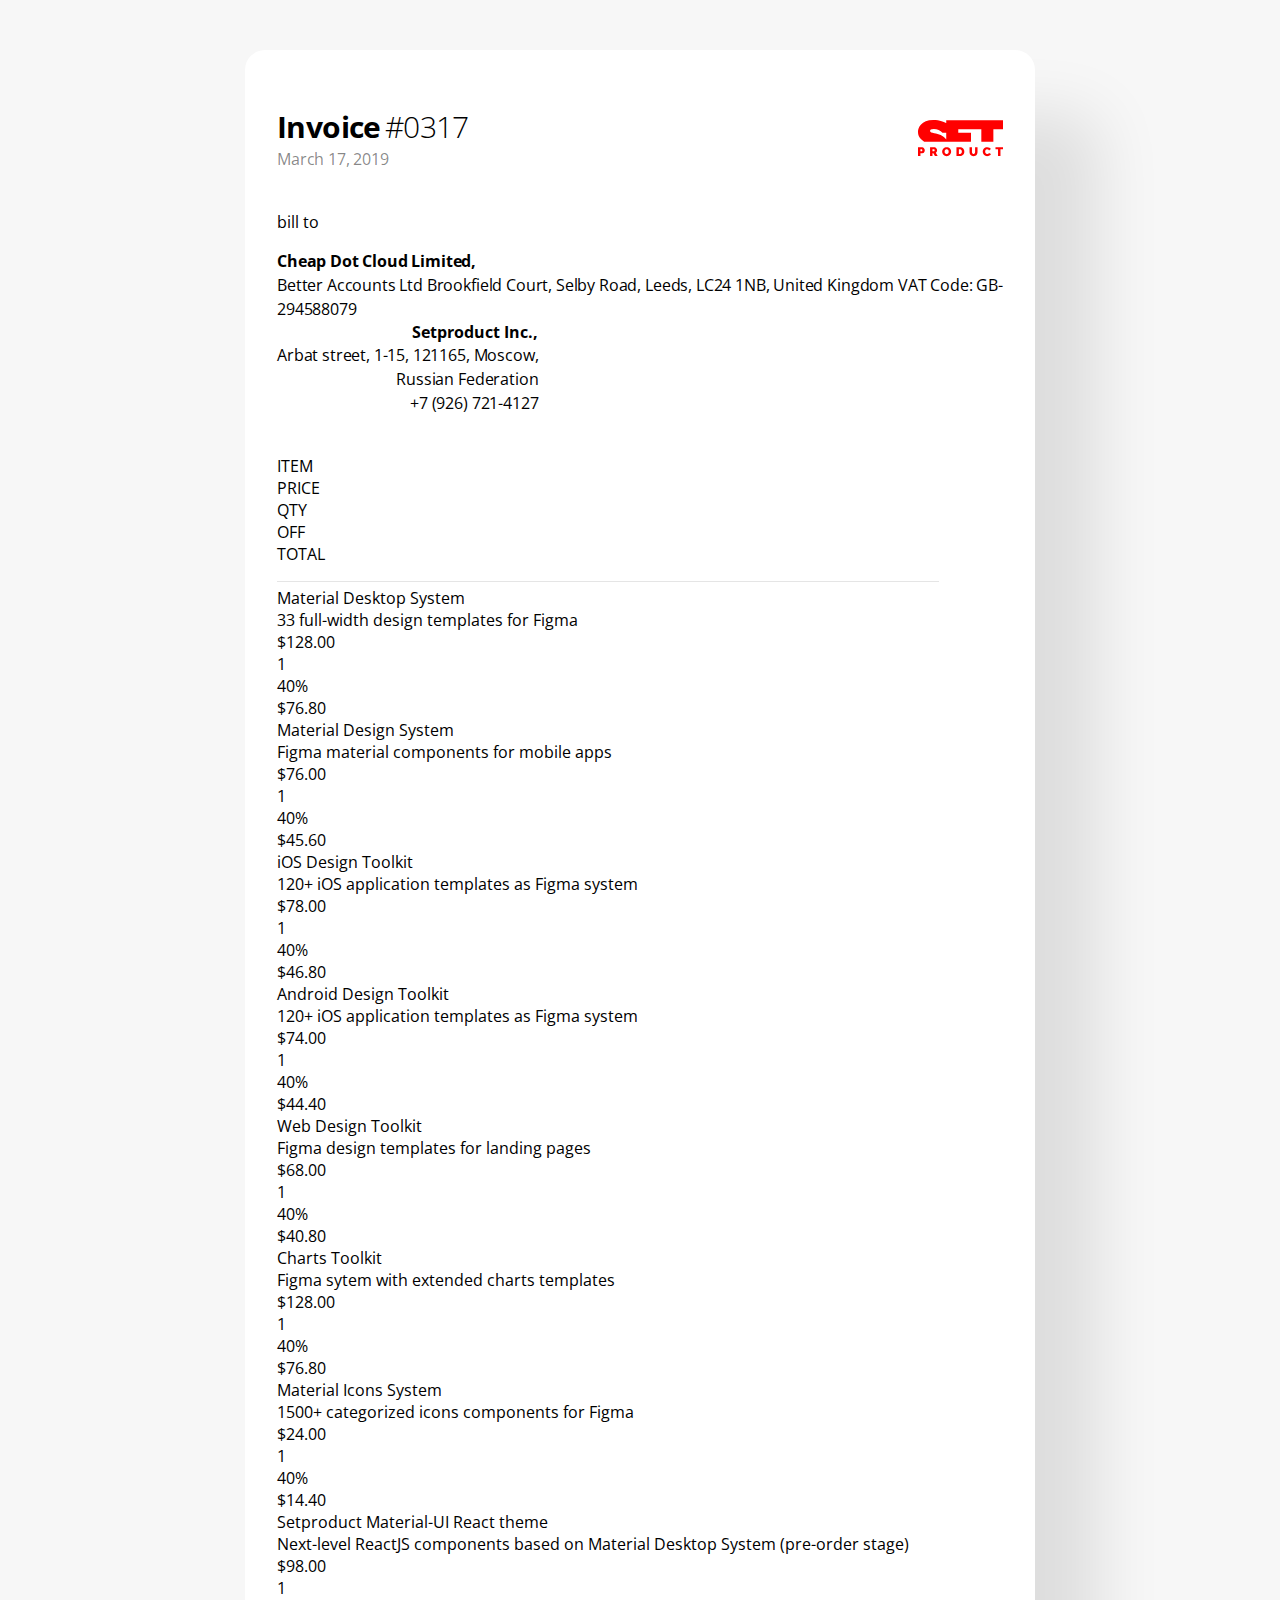
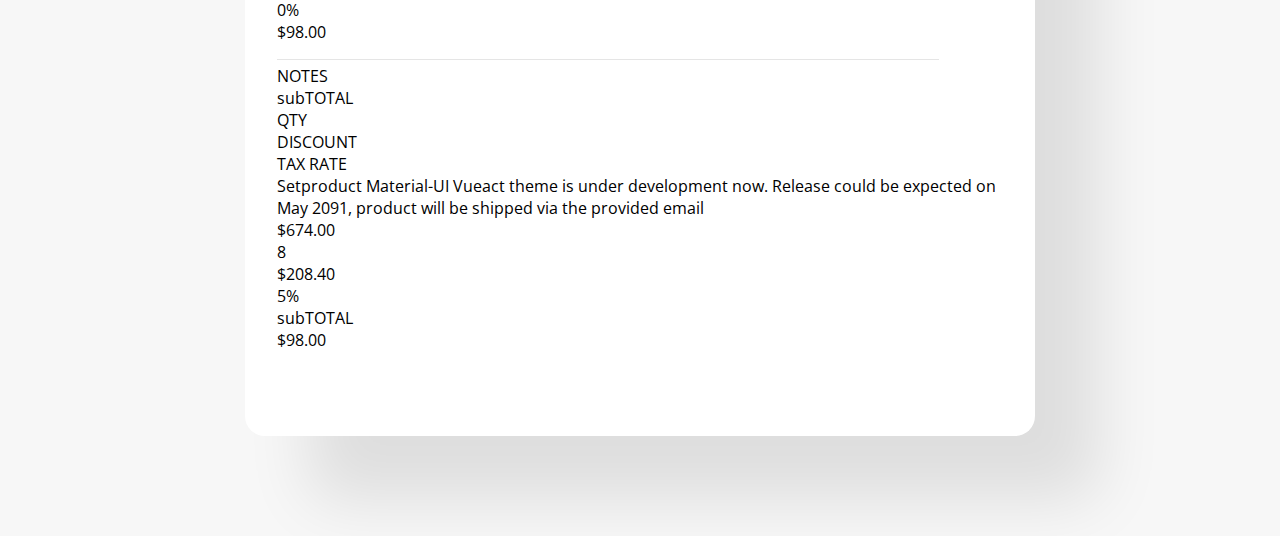
==== index_grid.html @ cc6c4f1b "Add files via upload" ====
<!DOCTYPE html>
<html lang="en">

<head>
    <meta charset="UTF-8">
    <meta http-equiv="X-UA-Compatible" content="IE=edge">
    <meta name="viewport" content="width=device-width, initial-scale=1.0">
    <title>Invoice</title>
    <link rel="stylesheet" href="main.css">
    <link rel="preconnect" href="https://fonts.gstatic.com">
    <link href="https://fonts.googleapis.com/css2?family=Open+Sans:wght@300;400;700&display=swap" rel="stylesheet">
</head>

<body>

    <div class="wrapper">
        <header>
            <div>
                <span class="invoice">Invoice</span> <span class="number">#0317</span><br>
                <span class="date info">March 17, 2019</span>
            </div>
            <svg class="logo" width="85" height="37" viewBox="0 0 85 37" fill="none" xmlns="http://www.w3.org/2000/svg">
                <path fill-rule="evenodd" clip-rule="evenodd"
                    d="M6.20085 21.6802C0.695236 18.2389 0.00703446 14.7976 0.00703446 11.8725C-0.165016 8.43117 2.75984 0 15.3195 0C21.8575 0 26.5602 2.06478 28.2233 3.09717V0.34413H85V9.2915H75.3652V21.6802H63.3216V9.2915H40.2669V12.7328H52.9986V21.6802H6.20085ZM15.8357 8.94736C19.1047 8.94736 22.5457 10.668 24.4382 12.7328H28.2233V19.6154C27.019 17.7227 24.163 15.3482 19.6208 14.1093C18.4553 13.7384 17.2898 13.485 16.2348 13.2556C13.8636 12.7401 12.0506 12.3459 12.0506 11.0121C12.0506 9.63562 12.8076 8.94736 15.8357 8.94736Z" />
                <path
                    d="M0 36.059V27.2359H3.80796C4.23936 27.2359 4.63758 27.3271 5.00261 27.5093C5.36764 27.6833 5.67875 27.9153 5.93593 28.2052C6.20141 28.4869 6.40882 28.8141 6.55815 29.187C6.70748 29.5515 6.78215 29.9201 6.78215 30.293C6.78215 30.6823 6.71163 31.0634 6.57059 31.4362C6.42956 31.8007 6.23045 32.128 5.97327 32.418C5.72438 32.6996 5.41742 32.9275 5.05239 33.1014C4.69565 33.2671 4.30158 33.35 3.87018 33.35H2.42664V36.059H0ZM2.42664 31.2374H3.7084C3.85773 31.2374 3.99462 31.1711 4.11906 31.0386C4.2518 30.8977 4.31817 30.6492 4.31817 30.293C4.31817 29.9284 4.24351 29.6799 4.09418 29.5473C3.94484 29.4148 3.79551 29.3485 3.64618 29.3485H2.42664V31.2374Z" />
                <path
                    d="M12.0536 36.059V27.2359H16.1104C16.5418 27.2359 16.94 27.3271 17.3051 27.5093C17.6701 27.6833 17.9812 27.9153 18.2384 28.2052C18.5039 28.4869 18.7113 28.8141 18.8606 29.187C19.0099 29.5515 19.0846 29.9201 19.0846 30.293C19.0846 30.8066 18.9726 31.2871 18.7486 31.7345C18.5246 32.1736 18.2135 32.5339 17.8153 32.8156L19.6819 36.059H16.9442L15.3887 33.35H14.4802V36.059H12.0536ZM14.4802 31.2374H16.0109C16.1602 31.2374 16.2971 31.1545 16.4215 30.9889C16.5543 30.8232 16.6206 30.5912 16.6206 30.293C16.6206 29.9864 16.546 29.7545 16.3966 29.597C16.2473 29.4314 16.098 29.3485 15.9486 29.3485H14.4802V31.2374Z" />
                <path
                    d="M28.6241 36.1336C27.9521 36.1336 27.3423 36.0052 26.7947 35.7484C26.2472 35.4915 25.7785 35.156 25.3885 34.7418C24.9986 34.3193 24.6958 33.8388 24.4801 33.3003C24.2644 32.7618 24.1566 32.2067 24.1566 31.6351C24.1566 31.0551 24.2686 30.4959 24.4925 29.9574C24.7165 29.4189 25.0277 28.9467 25.4259 28.5408C25.8324 28.1265 26.3094 27.7993 26.857 27.559C27.4128 27.3105 28.0184 27.1862 28.6738 27.1862C29.3458 27.1862 29.9556 27.3146 30.5031 27.5715C31.0507 27.8283 31.5194 28.168 31.9094 28.5905C32.2993 29.013 32.5979 29.4935 32.8053 30.032C33.021 30.5705 33.1289 31.1214 33.1289 31.6848C33.1289 32.2647 33.0169 32.8239 32.7929 33.3624C32.5689 33.8926 32.2578 34.3648 31.8596 34.7791C31.4614 35.185 30.9843 35.5122 30.4285 35.7608C29.8809 36.0093 29.2795 36.1336 28.6241 36.1336ZM26.6205 31.6599C26.6205 31.9582 26.662 32.2481 26.745 32.5298C26.8279 32.8032 26.9524 33.0476 27.1183 33.263C27.2842 33.4784 27.4916 33.6524 27.7405 33.7849C27.9977 33.9175 28.3005 33.9837 28.6489 33.9837C28.9974 33.9837 29.3002 33.9175 29.5574 33.7849C29.8146 33.6441 30.022 33.466 30.1796 33.2506C30.3455 33.0269 30.4658 32.7742 30.5405 32.4925C30.6234 32.2108 30.6649 31.925 30.6649 31.6351C30.6649 31.3368 30.6234 31.051 30.5405 30.7776C30.4575 30.4959 30.3289 30.2515 30.1547 30.0444C29.9888 29.829 29.7772 29.6592 29.52 29.5349C29.2712 29.4024 28.9766 29.3361 28.6365 29.3361C28.2881 29.3361 27.9853 29.4024 27.7281 29.5349C27.4792 29.6675 27.2718 29.8456 27.1059 30.0693C26.9399 30.2847 26.8155 30.5332 26.7325 30.8149C26.6579 31.0883 26.6205 31.3699 26.6205 31.6599Z" />
                <path
                    d="M38.4576 36.059V27.2359H41.8549C42.585 27.2359 43.2279 27.3519 43.7838 27.5839C44.3396 27.8159 44.8042 28.1307 45.1775 28.5283C45.5508 28.926 45.8329 29.3941 46.0237 29.9326C46.2145 30.4628 46.31 31.0303 46.31 31.6351C46.31 32.3061 46.2021 32.915 45.9864 33.4618C45.779 34.0003 45.4803 34.4642 45.0904 34.8536C44.7005 35.2347 44.2318 35.533 43.6842 35.7484C43.1367 35.9555 42.5269 36.059 41.8549 36.059H38.4576ZM43.846 31.6351C43.846 31.2954 43.8004 30.9847 43.7091 30.703C43.6178 30.4214 43.4851 30.1811 43.3109 29.9823C43.145 29.7834 42.9375 29.6302 42.6887 29.5225C42.4398 29.4065 42.1618 29.3485 41.8549 29.3485H40.8842V33.9465H41.8549C42.1701 33.9465 42.4522 33.8885 42.7011 33.7725C42.95 33.6565 43.1574 33.4949 43.3233 33.2878C43.4975 33.0807 43.6261 32.8363 43.7091 32.5546C43.8004 32.273 43.846 31.9664 43.846 31.6351Z" />
                <path
                    d="M55.5234 33.9837C55.8055 33.9837 56.0461 33.9216 56.2452 33.7973C56.4443 33.6731 56.6061 33.5115 56.7305 33.3127C56.8549 33.1056 56.9462 32.8695 57.0043 32.6044C57.0624 32.3392 57.0914 32.0617 57.0914 31.7718V27.2359H59.518V31.7718C59.518 32.3848 59.4392 32.9606 59.2816 33.4991C59.124 34.0293 58.8792 34.4891 58.5474 34.8785C58.2155 35.2679 57.7966 35.5744 57.2905 35.7981C56.7927 36.0218 56.2037 36.1336 55.5234 36.1336C54.8182 36.1336 54.2126 36.0176 53.7066 35.7856C53.2088 35.5454 52.7981 35.2264 52.4746 34.8288C52.151 34.4311 51.9146 33.9713 51.7652 33.4494C51.6159 32.9192 51.5412 32.36 51.5412 31.7718V27.2359H53.9679V31.7718C53.9679 32.0617 53.9969 32.3434 54.055 32.6168C54.1131 32.8819 54.2043 33.118 54.3288 33.3251C54.4532 33.5239 54.6108 33.6855 54.8016 33.8098C55.0008 33.9257 55.2413 33.9837 55.5234 33.9837Z" />
                <path
                    d="M64.7287 31.5729C64.7287 31.0344 64.8283 30.5042 65.0274 29.9823C65.2348 29.4603 65.5334 28.9923 65.9234 28.578C66.3133 28.1638 66.7862 27.8283 67.342 27.5715C67.8979 27.3146 68.5325 27.1862 69.246 27.1862C70.1005 27.1862 70.8389 27.3643 71.4611 27.7206C72.0916 28.0685 72.5603 28.5325 72.8673 29.1124L71.0131 30.4296C70.9301 30.2142 70.8181 30.0361 70.6771 29.8953C70.5443 29.7545 70.395 29.6426 70.2291 29.5598C70.0632 29.4769 69.8889 29.4189 69.7064 29.3858C69.5322 29.3526 69.3621 29.3361 69.1962 29.3361C68.8478 29.3361 68.545 29.4065 68.2878 29.5473C68.0389 29.6799 67.8315 29.858 67.6656 30.0817C67.5079 30.2971 67.3876 30.5456 67.3047 30.8273C67.23 31.1007 67.1927 31.3741 67.1927 31.6475C67.1927 31.954 67.2383 32.2481 67.3296 32.5298C67.4208 32.8115 67.5536 33.06 67.7278 33.2754C67.902 33.4908 68.1136 33.6648 68.3624 33.7973C68.6196 33.9216 68.9058 33.9837 69.2211 33.9837C69.387 33.9837 69.5571 33.9672 69.7313 33.934C69.9055 33.8926 70.0715 33.8305 70.2291 33.7476C70.395 33.6565 70.5402 33.5447 70.6646 33.4121C70.7974 33.2713 70.9011 33.1014 70.9758 32.9026L72.9544 34.0832C72.8217 34.4063 72.6184 34.6962 72.3446 34.953C72.0791 35.2099 71.7722 35.4253 71.4237 35.5992C71.0836 35.7732 70.7144 35.9058 70.3162 35.9969C69.9263 36.088 69.5447 36.1336 69.1713 36.1336C68.5159 36.1336 67.9145 36.0052 67.3669 35.7484C66.8276 35.4833 66.3589 35.1353 65.9607 34.7045C65.5708 34.2737 65.268 33.7849 65.0523 33.2381C64.8366 32.6913 64.7287 32.1363 64.7287 31.5729Z" />
                <path d="M85 29.3485H82.4614V36.059H80.0347V29.3485H77.4836V27.2359H85V29.3485Z" />
            </svg>
        </header>
        <div class="treaty_parties">
            <p class="column--name bill item">bill to</p>
            <div class="companies">
                <div class="company info">
                    <span>Cheap Dot Cloud Limited,</span> <br>
                    <span class="address info">Better Accounts Ltd Brookfield Court,
                        Selby Road, Leeds, LC24 1NB, United Kingdom
                        VAT Code: GB-294588079</span>
                </div>
                <div class="company company--right">
                    <span>Setproduct Inc.,</span> <br>
                    <span class="address info">Arbat street, 1-15, 121165, Moscow, <br>
                        Russian Federation <br>
                        +7 (926) 721-4127</span>
                </div>
            </div>
        </div>
        <div class="table">
            <div class="column--name item">ITEM</div>
            <div class="column--name">PRICE</div>
            <div class="column--name">QTY</div>
            <div class="column--name">OFF</div>
            <div class="column--name">TOTAL</div>
        </div>
        <svg class="borderline" width="662" height="1" viewBox="0 0 662 1" fill="none" xmlns="http://www.w3.org/2000/svg">
            <line y1="0.5" x2="662" y2="0.5" stroke="black" stroke-opacity="0.1" />
        </svg>
        <div class="table">
            <div class="column--item column--data__common">Material Desktop System
                <div class="column--item__addinfo column--data__common">33 full-width design templates for Figma</div>
            </div>
            <div class="column--data column--data__common">$128.00</div>
            <div class="column--data column--data__common">1</div>
            <div class="column--data column--data__common">40%</div>
            <div class="column--data column--total">$76.80</div>
            <div class="column--item column--data__common">Material Design System
                <div class="column--item__addinfo column--data__common">Figma material components for mobile apps</div>
            </div>
            <div class="column--data column--data__common">$76.00</div>
            <div class="column--data column--data__common">1</div>
            <div class="column--data column--data__common">40%</div>
            <div class="column--data column--total">$45.60</div>
            <div class="column--item column--data__common">iOS Design Toolkit
                <div class="column--item__addinfo column--data__common">120+ iOS application templates as Figma system
                </div>
            </div>
            <div class="column--data column--data__common">$78.00</div>
            <div class="column--data column--data__common">1</div>
            <div class="column--data column--data__common">40%</div>
            <div class="column--data column--total">$46.80</div>
            <div class="column--item column--data__common">Android Design Toolkit
                <div class="column--item__addinfo column--data__common">120+ iOS application templates as Figma system
                </div>
            </div>
            <div class="column--data column--data__common">$74.00</div>
            <div class="column--data column--data__common">1</div>
            <div class="column--data column--data__common">40%</div>
            <div class="column--data column--total">$44.40</div>
            <div class="column--item column--data__common">Web Design Toolkit
                <div class="column--item__addinfo column--data__common">Figma design templates for landing pages </div>
            </div>
            <div class="column--data column--data__common">$68.00</div>
            <div class="column--data column--data__common">1</div>
            <div class="column--data column--data__common">40%</div>
            <div class="column--data column--total">$40.80</div>
            <div class="column--item column--data__common">Charts Toolkit
                <div class="column--item__addinfo column--data__common">Figma sytem with extended charts templates</div>
            </div>
            <div class="column--data column--data__common">$128.00</div>
            <div class="column--data column--data__common">1</div>
            <div class="column--data column--data__common">40%</div>
            <div class="column--data column--total">$76.80</div>
            <div class="column--item column--data__common">Material Icons System
                <div class="column--item__addinfo column--data__common">1500+ categorized icons components for Figma
                </div>
            </div>
            <div class="column--data column--data__common">$24.00</div>
            <div class="column--data column--data__common">1</div>
            <div class="column--data column--data__common">40%</div>
            <div class="column--data column--total">$14.40</div>
            <div class="column--item column--data__common">Setproduct Material-UI React theme
                <div class="column--item__addinfo column--data__common">Next-level ReactJS components based on Material
                    Desktop System (pre-order stage)</div>
            </div>
            <div class="column--data column--data__common">$98.00</div>
            <div class="column--data column--data__common">1</div>
            <div class="column--data column--data__common">0%</div>
            <div class="column--data column--total">$98.00</div>
        </div>
        <svg class="borderline" width="662" height="1" viewBox="0 0 662 1" fill="none" xmlns="http://www.w3.org/2000/svg">
            <line y1="0.5" x2="662" y2="0.5" stroke="black" stroke-opacity="0.1" />
        </svg>
        <div class="table">
            <div class="column--name item subtotal ">NOTES</div>
            <div class="column--name subtotal ">subTOTAL</div>
            <div class="column--name subtotal ">QTY</div>
            <div class="column--name subtotal ">DISCOUNT</div>
            <div class="column--name subtotal ">TAX RATE</div>
            <div class="column--notes column--data__common">Setproduct Material-UI Vueact theme is under development now.
                Release could be expected on May 2091, product will be shipped via the provided email
            </div>
            <div class="column--data column--data__common">$674.00</div>
            <div class="column--data column--data__common">8</div>
            <div class="column--data column--data__common">$208.40</div>
            <div class="column--data column--data__common">5%</div>
            <div class="column--name column__subtotal subtotal subtotal--end">subTOTAL</div>
            <div class="column--data column--total column__subtotal">$98.00</div>

        </div>

    </div>

</body>

</html>
---- main.css ----
body {
    font-family: 'Open Sans', sans-serif;
    background-color: #f7f7f7;
}

.wrapper {
    max-width: 726px;
    margin: 50px auto 100px;
    background-color: #fff;
    padding: 56px 32px 85px;
    border-radius: 20px;
    box-shadow: 64px 64px 64px rgba(0, 0, 0, 0.1);
}

header {
    display: flex;
    margin: 0px;
    padding: 0px;
    align-items: center;
    justify-content: space-between;
}

.invoice {
    font-size: 30px;
    font-weight: 700;
    line-height: 41px;
    letter-spacing: -0.02em;
    color: #000000;
}

.number {
    font-size: 30px;
    font-weight: 300;
    line-height: 41px;
    letter-spacing: -0.02em;
    color: #000000;
}

.info {
    font-size: 16px;
    line-height: 24px;
    letter-spacing: -0.01em;
}

.date {
    font-weight: 400;
    color: rgba(0, 0, 0, 0.48);
}

.logo {
    top: 0px;
    right: 0px;
    fill: red;
}

.treaty_parties {
    margin: 40px auto;
}

.note__name {
    margin: 0px 0px 8px;
    font-weight: 700;
    font-size: 10px;
    line-height: 16px;
    letter-spacing: 1.5px;
    text-transform: uppercase;
    color: rgba(0, 0, 0, 0.48);
}

.address {
    font-weight: 400;
    color: #000000;
}

.companies {
    display: flex;
    flex-direction: row;
    flex-wrap: wrap;
    justify-content: space-between;
}

.company {
    display: inline-block;
    font-style: normal;
    font-weight: bold;
}

.company--right {
    text-align: right;
}
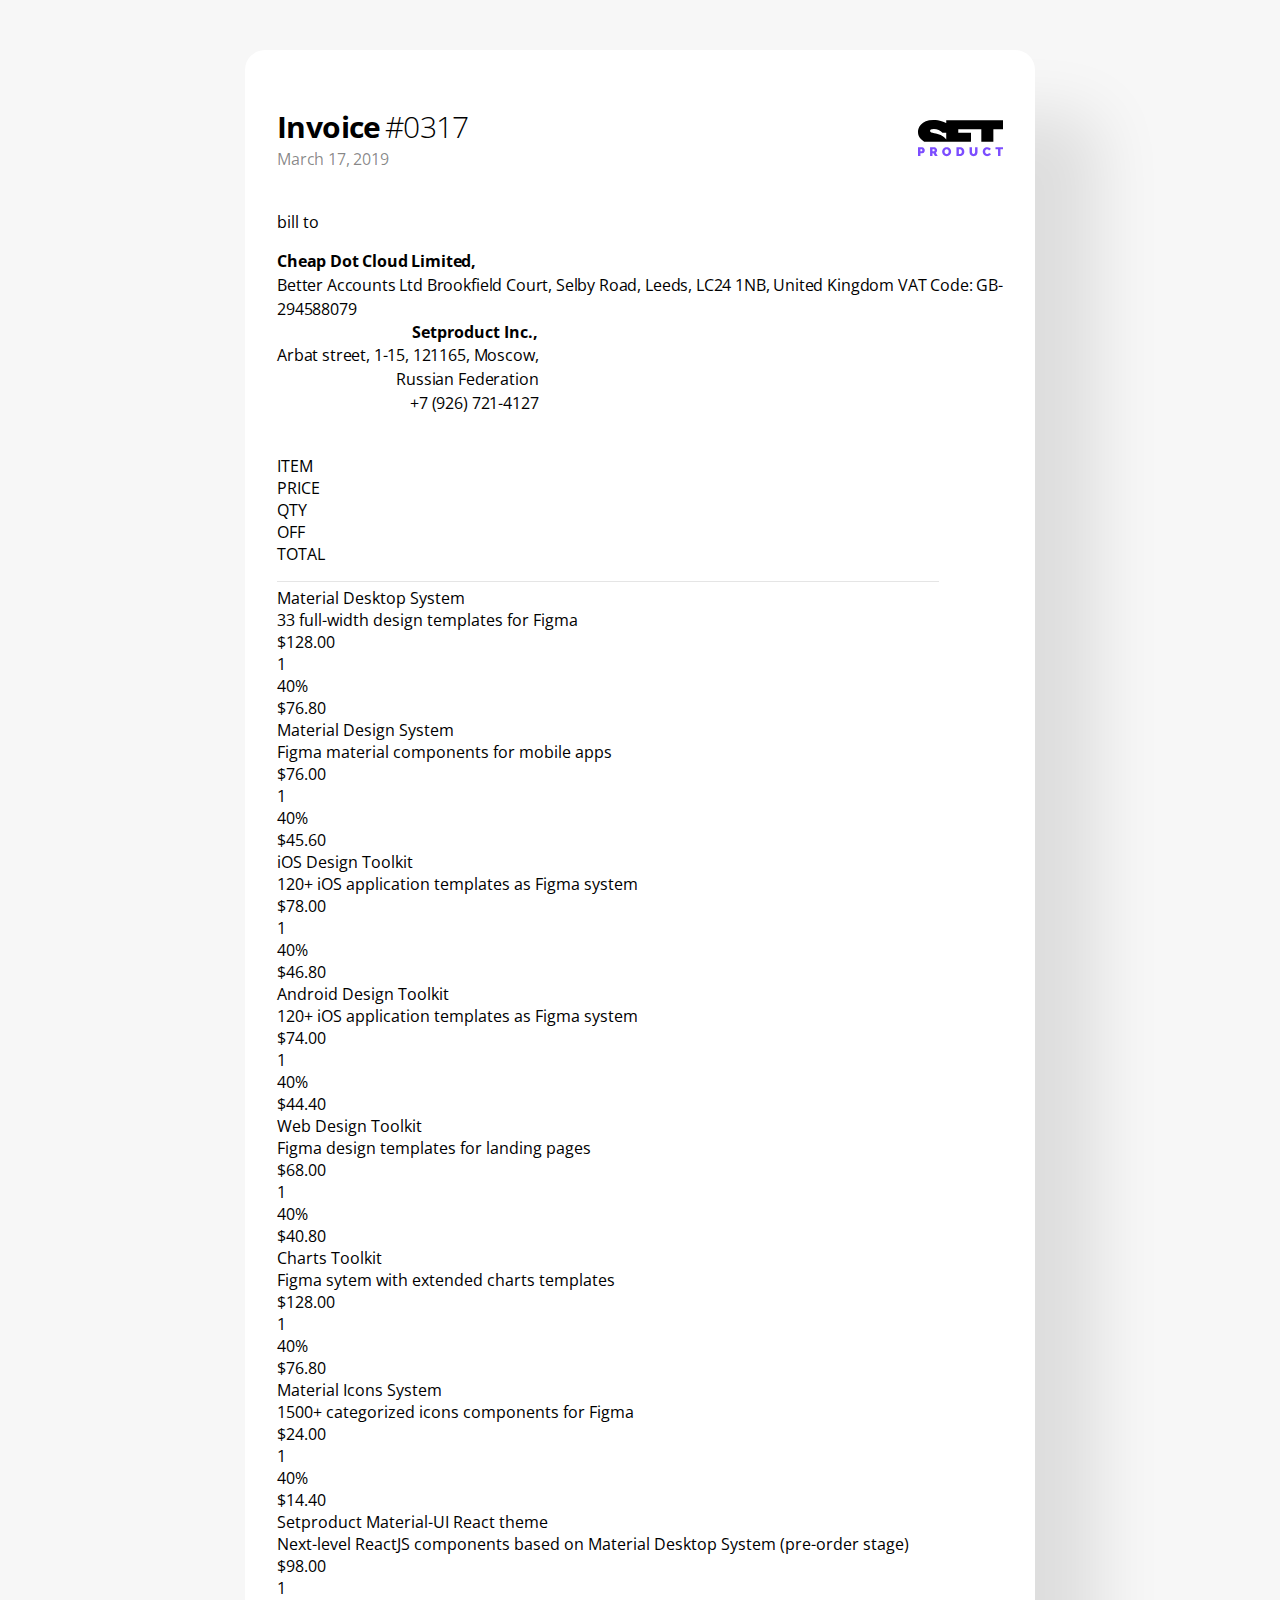
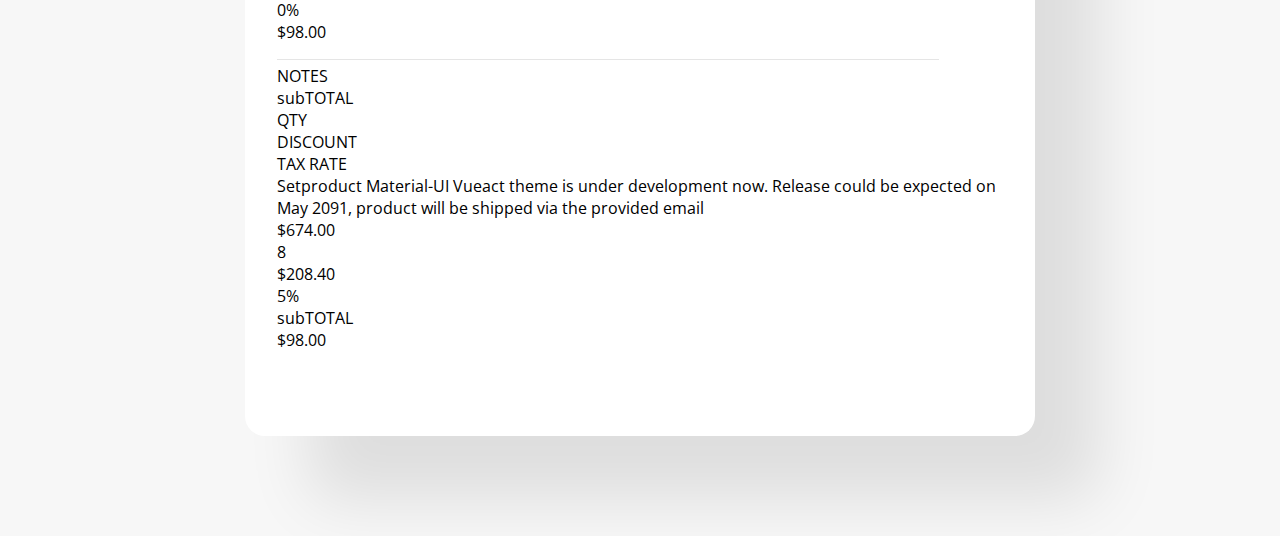
==== commit cf3cf964: "Update index_grid.html" ====
--- a/index_grid.html
+++ b/index_grid.html
@@ -19,22 +19,29 @@
                 <span class="invoice">Invoice</span> <span class="number">#0317</span><br>
                 <span class="date info">March 17, 2019</span>
             </div>
-            <svg class="logo" width="85" height="37" viewBox="0 0 85 37" fill="none" xmlns="http://www.w3.org/2000/svg">
+            <svg width="85" height="37" viewBox="0 0 85 37" fill="none" xmlns="http://www.w3.org/2000/svg">
                 <path fill-rule="evenodd" clip-rule="evenodd"
-                    d="M6.20085 21.6802C0.695236 18.2389 0.00703446 14.7976 0.00703446 11.8725C-0.165016 8.43117 2.75984 0 15.3195 0C21.8575 0 26.5602 2.06478 28.2233 3.09717V0.34413H85V9.2915H75.3652V21.6802H63.3216V9.2915H40.2669V12.7328H52.9986V21.6802H6.20085ZM15.8357 8.94736C19.1047 8.94736 22.5457 10.668 24.4382 12.7328H28.2233V19.6154C27.019 17.7227 24.163 15.3482 19.6208 14.1093C18.4553 13.7384 17.2898 13.485 16.2348 13.2556C13.8636 12.7401 12.0506 12.3459 12.0506 11.0121C12.0506 9.63562 12.8076 8.94736 15.8357 8.94736Z" />
+                    d="M6.20085 21.6802C0.695236 18.2389 0.00703446 14.7976 0.00703446 11.8725C-0.165016 8.43117 2.75984 0 15.3195 0C21.8575 0 26.5602 2.06478 28.2233 3.09717V0.34413H85V9.2915H75.3652V21.6802H63.3216V9.2915H40.2669V12.7328H52.9986V21.6802H6.20085ZM15.8357 8.94736C19.1047 8.94736 22.5457 10.668 24.4382 12.7328H28.2233V19.6154C27.019 17.7227 24.163 15.3482 19.6208 14.1093C18.4553 13.7384 17.2898 13.485 16.2348 13.2556C13.8636 12.7401 12.0506 12.3459 12.0506 11.0121C12.0506 9.63562 12.8076 8.94736 15.8357 8.94736Z"
+                    fill="black" />
                 <path
-                    d="M0 36.059V27.2359H3.80796C4.23936 27.2359 4.63758 27.3271 5.00261 27.5093C5.36764 27.6833 5.67875 27.9153 5.93593 28.2052C6.20141 28.4869 6.40882 28.8141 6.55815 29.187C6.70748 29.5515 6.78215 29.9201 6.78215 30.293C6.78215 30.6823 6.71163 31.0634 6.57059 31.4362C6.42956 31.8007 6.23045 32.128 5.97327 32.418C5.72438 32.6996 5.41742 32.9275 5.05239 33.1014C4.69565 33.2671 4.30158 33.35 3.87018 33.35H2.42664V36.059H0ZM2.42664 31.2374H3.7084C3.85773 31.2374 3.99462 31.1711 4.11906 31.0386C4.2518 30.8977 4.31817 30.6492 4.31817 30.293C4.31817 29.9284 4.24351 29.6799 4.09418 29.5473C3.94484 29.4148 3.79551 29.3485 3.64618 29.3485H2.42664V31.2374Z" />
+                    d="M0 36.059V27.2359H3.80796C4.23936 27.2359 4.63758 27.3271 5.00261 27.5093C5.36764 27.6833 5.67875 27.9153 5.93593 28.2052C6.20141 28.4869 6.40882 28.8141 6.55815 29.187C6.70748 29.5515 6.78215 29.9201 6.78215 30.293C6.78215 30.6823 6.71163 31.0634 6.57059 31.4362C6.42956 31.8007 6.23045 32.128 5.97327 32.418C5.72438 32.6996 5.41742 32.9275 5.05239 33.1014C4.69565 33.2671 4.30158 33.35 3.87018 33.35H2.42664V36.059H0ZM2.42664 31.2374H3.7084C3.85773 31.2374 3.99462 31.1711 4.11906 31.0386C4.2518 30.8977 4.31817 30.6492 4.31817 30.293C4.31817 29.9284 4.24351 29.6799 4.09418 29.5473C3.94484 29.4148 3.79551 29.3485 3.64618 29.3485H2.42664V31.2374Z"
+                    fill="#7C4DFF" />
                 <path
-                    d="M12.0536 36.059V27.2359H16.1104C16.5418 27.2359 16.94 27.3271 17.3051 27.5093C17.6701 27.6833 17.9812 27.9153 18.2384 28.2052C18.5039 28.4869 18.7113 28.8141 18.8606 29.187C19.0099 29.5515 19.0846 29.9201 19.0846 30.293C19.0846 30.8066 18.9726 31.2871 18.7486 31.7345C18.5246 32.1736 18.2135 32.5339 17.8153 32.8156L19.6819 36.059H16.9442L15.3887 33.35H14.4802V36.059H12.0536ZM14.4802 31.2374H16.0109C16.1602 31.2374 16.2971 31.1545 16.4215 30.9889C16.5543 30.8232 16.6206 30.5912 16.6206 30.293C16.6206 29.9864 16.546 29.7545 16.3966 29.597C16.2473 29.4314 16.098 29.3485 15.9486 29.3485H14.4802V31.2374Z" />
+                    d="M12.0536 36.059V27.2359H16.1104C16.5418 27.2359 16.94 27.3271 17.3051 27.5093C17.6701 27.6833 17.9812 27.9153 18.2384 28.2052C18.5039 28.4869 18.7113 28.8141 18.8606 29.187C19.0099 29.5515 19.0846 29.9201 19.0846 30.293C19.0846 30.8066 18.9726 31.2871 18.7486 31.7345C18.5246 32.1736 18.2135 32.5339 17.8153 32.8156L19.6819 36.059H16.9442L15.3887 33.35H14.4802V36.059H12.0536ZM14.4802 31.2374H16.0109C16.1602 31.2374 16.2971 31.1545 16.4215 30.9889C16.5543 30.8232 16.6206 30.5912 16.6206 30.293C16.6206 29.9864 16.546 29.7545 16.3966 29.597C16.2473 29.4314 16.098 29.3485 15.9486 29.3485H14.4802V31.2374Z"
+                    fill="#7C4DFF" />
                 <path
-                    d="M28.6241 36.1336C27.9521 36.1336 27.3423 36.0052 26.7947 35.7484C26.2472 35.4915 25.7785 35.156 25.3885 34.7418C24.9986 34.3193 24.6958 33.8388 24.4801 33.3003C24.2644 32.7618 24.1566 32.2067 24.1566 31.6351C24.1566 31.0551 24.2686 30.4959 24.4925 29.9574C24.7165 29.4189 25.0277 28.9467 25.4259 28.5408C25.8324 28.1265 26.3094 27.7993 26.857 27.559C27.4128 27.3105 28.0184 27.1862 28.6738 27.1862C29.3458 27.1862 29.9556 27.3146 30.5031 27.5715C31.0507 27.8283 31.5194 28.168 31.9094 28.5905C32.2993 29.013 32.5979 29.4935 32.8053 30.032C33.021 30.5705 33.1289 31.1214 33.1289 31.6848C33.1289 32.2647 33.0169 32.8239 32.7929 33.3624C32.5689 33.8926 32.2578 34.3648 31.8596 34.7791C31.4614 35.185 30.9843 35.5122 30.4285 35.7608C29.8809 36.0093 29.2795 36.1336 28.6241 36.1336ZM26.6205 31.6599C26.6205 31.9582 26.662 32.2481 26.745 32.5298C26.8279 32.8032 26.9524 33.0476 27.1183 33.263C27.2842 33.4784 27.4916 33.6524 27.7405 33.7849C27.9977 33.9175 28.3005 33.9837 28.6489 33.9837C28.9974 33.9837 29.3002 33.9175 29.5574 33.7849C29.8146 33.6441 30.022 33.466 30.1796 33.2506C30.3455 33.0269 30.4658 32.7742 30.5405 32.4925C30.6234 32.2108 30.6649 31.925 30.6649 31.6351C30.6649 31.3368 30.6234 31.051 30.5405 30.7776C30.4575 30.4959 30.3289 30.2515 30.1547 30.0444C29.9888 29.829 29.7772 29.6592 29.52 29.5349C29.2712 29.4024 28.9766 29.3361 28.6365 29.3361C28.2881 29.3361 27.9853 29.4024 27.7281 29.5349C27.4792 29.6675 27.2718 29.8456 27.1059 30.0693C26.9399 30.2847 26.8155 30.5332 26.7325 30.8149C26.6579 31.0883 26.6205 31.3699 26.6205 31.6599Z" />
+                    d="M28.6241 36.1336C27.9521 36.1336 27.3423 36.0052 26.7947 35.7484C26.2472 35.4915 25.7785 35.156 25.3885 34.7418C24.9986 34.3193 24.6958 33.8388 24.4801 33.3003C24.2644 32.7618 24.1566 32.2067 24.1566 31.6351C24.1566 31.0551 24.2686 30.4959 24.4925 29.9574C24.7165 29.4189 25.0277 28.9467 25.4259 28.5408C25.8324 28.1265 26.3094 27.7993 26.857 27.559C27.4128 27.3105 28.0184 27.1862 28.6738 27.1862C29.3458 27.1862 29.9556 27.3146 30.5031 27.5715C31.0507 27.8283 31.5194 28.168 31.9094 28.5905C32.2993 29.013 32.5979 29.4935 32.8053 30.032C33.021 30.5705 33.1289 31.1214 33.1289 31.6848C33.1289 32.2647 33.0169 32.8239 32.7929 33.3624C32.5689 33.8926 32.2578 34.3648 31.8596 34.7791C31.4614 35.185 30.9843 35.5122 30.4285 35.7608C29.8809 36.0093 29.2795 36.1336 28.6241 36.1336ZM26.6205 31.6599C26.6205 31.9582 26.662 32.2481 26.745 32.5298C26.8279 32.8032 26.9524 33.0476 27.1183 33.263C27.2842 33.4784 27.4916 33.6524 27.7405 33.7849C27.9977 33.9175 28.3005 33.9837 28.6489 33.9837C28.9974 33.9837 29.3002 33.9175 29.5574 33.7849C29.8146 33.6441 30.022 33.466 30.1796 33.2506C30.3455 33.0269 30.4658 32.7742 30.5405 32.4925C30.6234 32.2108 30.6649 31.925 30.6649 31.6351C30.6649 31.3368 30.6234 31.051 30.5405 30.7776C30.4575 30.4959 30.3289 30.2515 30.1547 30.0444C29.9888 29.829 29.7772 29.6592 29.52 29.5349C29.2712 29.4024 28.9766 29.3361 28.6365 29.3361C28.2881 29.3361 27.9853 29.4024 27.7281 29.5349C27.4792 29.6675 27.2718 29.8456 27.1059 30.0693C26.9399 30.2847 26.8155 30.5332 26.7325 30.8149C26.6579 31.0883 26.6205 31.3699 26.6205 31.6599Z"
+                    fill="#7C4DFF" />
                 <path
-                    d="M38.4576 36.059V27.2359H41.8549C42.585 27.2359 43.2279 27.3519 43.7838 27.5839C44.3396 27.8159 44.8042 28.1307 45.1775 28.5283C45.5508 28.926 45.8329 29.3941 46.0237 29.9326C46.2145 30.4628 46.31 31.0303 46.31 31.6351C46.31 32.3061 46.2021 32.915 45.9864 33.4618C45.779 34.0003 45.4803 34.4642 45.0904 34.8536C44.7005 35.2347 44.2318 35.533 43.6842 35.7484C43.1367 35.9555 42.5269 36.059 41.8549 36.059H38.4576ZM43.846 31.6351C43.846 31.2954 43.8004 30.9847 43.7091 30.703C43.6178 30.4214 43.4851 30.1811 43.3109 29.9823C43.145 29.7834 42.9375 29.6302 42.6887 29.5225C42.4398 29.4065 42.1618 29.3485 41.8549 29.3485H40.8842V33.9465H41.8549C42.1701 33.9465 42.4522 33.8885 42.7011 33.7725C42.95 33.6565 43.1574 33.4949 43.3233 33.2878C43.4975 33.0807 43.6261 32.8363 43.7091 32.5546C43.8004 32.273 43.846 31.9664 43.846 31.6351Z" />
+                    d="M38.4576 36.059V27.2359H41.8549C42.585 27.2359 43.2279 27.3519 43.7838 27.5839C44.3396 27.8159 44.8042 28.1307 45.1775 28.5283C45.5508 28.926 45.8329 29.3941 46.0237 29.9326C46.2145 30.4628 46.31 31.0303 46.31 31.6351C46.31 32.3061 46.2021 32.915 45.9864 33.4618C45.779 34.0003 45.4803 34.4642 45.0904 34.8536C44.7005 35.2347 44.2318 35.533 43.6842 35.7484C43.1367 35.9555 42.5269 36.059 41.8549 36.059H38.4576ZM43.846 31.6351C43.846 31.2954 43.8004 30.9847 43.7091 30.703C43.6178 30.4214 43.4851 30.1811 43.3109 29.9823C43.145 29.7834 42.9375 29.6302 42.6887 29.5225C42.4398 29.4065 42.1618 29.3485 41.8549 29.3485H40.8842V33.9465H41.8549C42.1701 33.9465 42.4522 33.8885 42.7011 33.7725C42.95 33.6565 43.1574 33.4949 43.3233 33.2878C43.4975 33.0807 43.6261 32.8363 43.7091 32.5546C43.8004 32.273 43.846 31.9664 43.846 31.6351Z"
+                    fill="#7C4DFF" />
                 <path
-                    d="M55.5234 33.9837C55.8055 33.9837 56.0461 33.9216 56.2452 33.7973C56.4443 33.6731 56.6061 33.5115 56.7305 33.3127C56.8549 33.1056 56.9462 32.8695 57.0043 32.6044C57.0624 32.3392 57.0914 32.0617 57.0914 31.7718V27.2359H59.518V31.7718C59.518 32.3848 59.4392 32.9606 59.2816 33.4991C59.124 34.0293 58.8792 34.4891 58.5474 34.8785C58.2155 35.2679 57.7966 35.5744 57.2905 35.7981C56.7927 36.0218 56.2037 36.1336 55.5234 36.1336C54.8182 36.1336 54.2126 36.0176 53.7066 35.7856C53.2088 35.5454 52.7981 35.2264 52.4746 34.8288C52.151 34.4311 51.9146 33.9713 51.7652 33.4494C51.6159 32.9192 51.5412 32.36 51.5412 31.7718V27.2359H53.9679V31.7718C53.9679 32.0617 53.9969 32.3434 54.055 32.6168C54.1131 32.8819 54.2043 33.118 54.3288 33.3251C54.4532 33.5239 54.6108 33.6855 54.8016 33.8098C55.0008 33.9257 55.2413 33.9837 55.5234 33.9837Z" />
+                    d="M55.5234 33.9837C55.8055 33.9837 56.0461 33.9216 56.2452 33.7973C56.4443 33.6731 56.6061 33.5115 56.7305 33.3127C56.8549 33.1056 56.9462 32.8695 57.0043 32.6044C57.0624 32.3392 57.0914 32.0617 57.0914 31.7718V27.2359H59.518V31.7718C59.518 32.3848 59.4392 32.9606 59.2816 33.4991C59.124 34.0293 58.8792 34.4891 58.5474 34.8785C58.2155 35.2679 57.7966 35.5744 57.2905 35.7981C56.7927 36.0218 56.2037 36.1336 55.5234 36.1336C54.8182 36.1336 54.2126 36.0176 53.7066 35.7856C53.2088 35.5454 52.7981 35.2264 52.4746 34.8288C52.151 34.4311 51.9146 33.9713 51.7652 33.4494C51.6159 32.9192 51.5412 32.36 51.5412 31.7718V27.2359H53.9679V31.7718C53.9679 32.0617 53.9969 32.3434 54.055 32.6168C54.1131 32.8819 54.2043 33.118 54.3288 33.3251C54.4532 33.5239 54.6108 33.6855 54.8016 33.8098C55.0008 33.9257 55.2413 33.9837 55.5234 33.9837Z"
+                    fill="#7C4DFF" />
                 <path
-                    d="M64.7287 31.5729C64.7287 31.0344 64.8283 30.5042 65.0274 29.9823C65.2348 29.4603 65.5334 28.9923 65.9234 28.578C66.3133 28.1638 66.7862 27.8283 67.342 27.5715C67.8979 27.3146 68.5325 27.1862 69.246 27.1862C70.1005 27.1862 70.8389 27.3643 71.4611 27.7206C72.0916 28.0685 72.5603 28.5325 72.8673 29.1124L71.0131 30.4296C70.9301 30.2142 70.8181 30.0361 70.6771 29.8953C70.5443 29.7545 70.395 29.6426 70.2291 29.5598C70.0632 29.4769 69.8889 29.4189 69.7064 29.3858C69.5322 29.3526 69.3621 29.3361 69.1962 29.3361C68.8478 29.3361 68.545 29.4065 68.2878 29.5473C68.0389 29.6799 67.8315 29.858 67.6656 30.0817C67.5079 30.2971 67.3876 30.5456 67.3047 30.8273C67.23 31.1007 67.1927 31.3741 67.1927 31.6475C67.1927 31.954 67.2383 32.2481 67.3296 32.5298C67.4208 32.8115 67.5536 33.06 67.7278 33.2754C67.902 33.4908 68.1136 33.6648 68.3624 33.7973C68.6196 33.9216 68.9058 33.9837 69.2211 33.9837C69.387 33.9837 69.5571 33.9672 69.7313 33.934C69.9055 33.8926 70.0715 33.8305 70.2291 33.7476C70.395 33.6565 70.5402 33.5447 70.6646 33.4121C70.7974 33.2713 70.9011 33.1014 70.9758 32.9026L72.9544 34.0832C72.8217 34.4063 72.6184 34.6962 72.3446 34.953C72.0791 35.2099 71.7722 35.4253 71.4237 35.5992C71.0836 35.7732 70.7144 35.9058 70.3162 35.9969C69.9263 36.088 69.5447 36.1336 69.1713 36.1336C68.5159 36.1336 67.9145 36.0052 67.3669 35.7484C66.8276 35.4833 66.3589 35.1353 65.9607 34.7045C65.5708 34.2737 65.268 33.7849 65.0523 33.2381C64.8366 32.6913 64.7287 32.1363 64.7287 31.5729Z" />
-                <path d="M85 29.3485H82.4614V36.059H80.0347V29.3485H77.4836V27.2359H85V29.3485Z" />
+                    d="M64.7287 31.5729C64.7287 31.0344 64.8283 30.5042 65.0274 29.9823C65.2348 29.4603 65.5334 28.9923 65.9234 28.578C66.3133 28.1638 66.7862 27.8283 67.342 27.5715C67.8979 27.3146 68.5325 27.1862 69.246 27.1862C70.1005 27.1862 70.8389 27.3643 71.4611 27.7206C72.0916 28.0685 72.5603 28.5325 72.8673 29.1124L71.0131 30.4296C70.9301 30.2142 70.8181 30.0361 70.6771 29.8953C70.5443 29.7545 70.395 29.6426 70.2291 29.5598C70.0632 29.4769 69.8889 29.4189 69.7064 29.3858C69.5322 29.3526 69.3621 29.3361 69.1962 29.3361C68.8478 29.3361 68.545 29.4065 68.2878 29.5473C68.0389 29.6799 67.8315 29.858 67.6656 30.0817C67.5079 30.2971 67.3876 30.5456 67.3047 30.8273C67.23 31.1007 67.1927 31.3741 67.1927 31.6475C67.1927 31.954 67.2383 32.2481 67.3296 32.5298C67.4208 32.8115 67.5536 33.06 67.7278 33.2754C67.902 33.4908 68.1136 33.6648 68.3624 33.7973C68.6196 33.9216 68.9058 33.9837 69.2211 33.9837C69.387 33.9837 69.5571 33.9672 69.7313 33.934C69.9055 33.8926 70.0715 33.8305 70.2291 33.7476C70.395 33.6565 70.5402 33.5447 70.6646 33.4121C70.7974 33.2713 70.9011 33.1014 70.9758 32.9026L72.9544 34.0832C72.8217 34.4063 72.6184 34.6962 72.3446 34.953C72.0791 35.2099 71.7722 35.4253 71.4237 35.5992C71.0836 35.7732 70.7144 35.9058 70.3162 35.9969C69.9263 36.088 69.5447 36.1336 69.1713 36.1336C68.5159 36.1336 67.9145 36.0052 67.3669 35.7484C66.8276 35.4833 66.3589 35.1353 65.9607 34.7045C65.5708 34.2737 65.268 33.7849 65.0523 33.2381C64.8366 32.6913 64.7287 32.1363 64.7287 31.5729Z"
+                    fill="#7C4DFF" />
+                <path d="M85 29.3485H82.4614V36.059H80.0347V29.3485H77.4836V27.2359H85V29.3485Z" fill="#7C4DFF" />
             </svg>
         </header>
         <div class="treaty_parties">
@@ -61,7 +68,8 @@
             <div class="column--name">OFF</div>
             <div class="column--name">TOTAL</div>
         </div>
-        <svg class="borderline" width="662" height="1" viewBox="0 0 662 1" fill="none" xmlns="http://www.w3.org/2000/svg">
+        <svg class="borderline" width="662" height="1" viewBox="0 0 662 1" fill="none"
+            xmlns="http://www.w3.org/2000/svg">
             <line y1="0.5" x2="662" y2="0.5" stroke="black" stroke-opacity="0.1" />
         </svg>
         <div class="table">
@@ -126,7 +134,8 @@
             <div class="column--data column--data__common">0%</div>
             <div class="column--data column--total">$98.00</div>
         </div>
-        <svg class="borderline" width="662" height="1" viewBox="0 0 662 1" fill="none" xmlns="http://www.w3.org/2000/svg">
+        <svg class="borderline" width="662" height="1" viewBox="0 0 662 1" fill="none"
+            xmlns="http://www.w3.org/2000/svg">
             <line y1="0.5" x2="662" y2="0.5" stroke="black" stroke-opacity="0.1" />
         </svg>
         <div class="table">
@@ -135,7 +144,8 @@
             <div class="column--name subtotal ">QTY</div>
             <div class="column--name subtotal ">DISCOUNT</div>
             <div class="column--name subtotal ">TAX RATE</div>
-            <div class="column--notes column--data__common">Setproduct Material-UI Vueact theme is under development now.
+            <div class="column--notes column--data__common">Setproduct Material-UI Vueact theme is under development
+                now.
                 Release could be expected on May 2091, product will be shipped via the provided email
             </div>
             <div class="column--data column--data__common">$674.00</div>
@@ -151,4 +161,4 @@
 
 </body>
 
-</html>+</html>
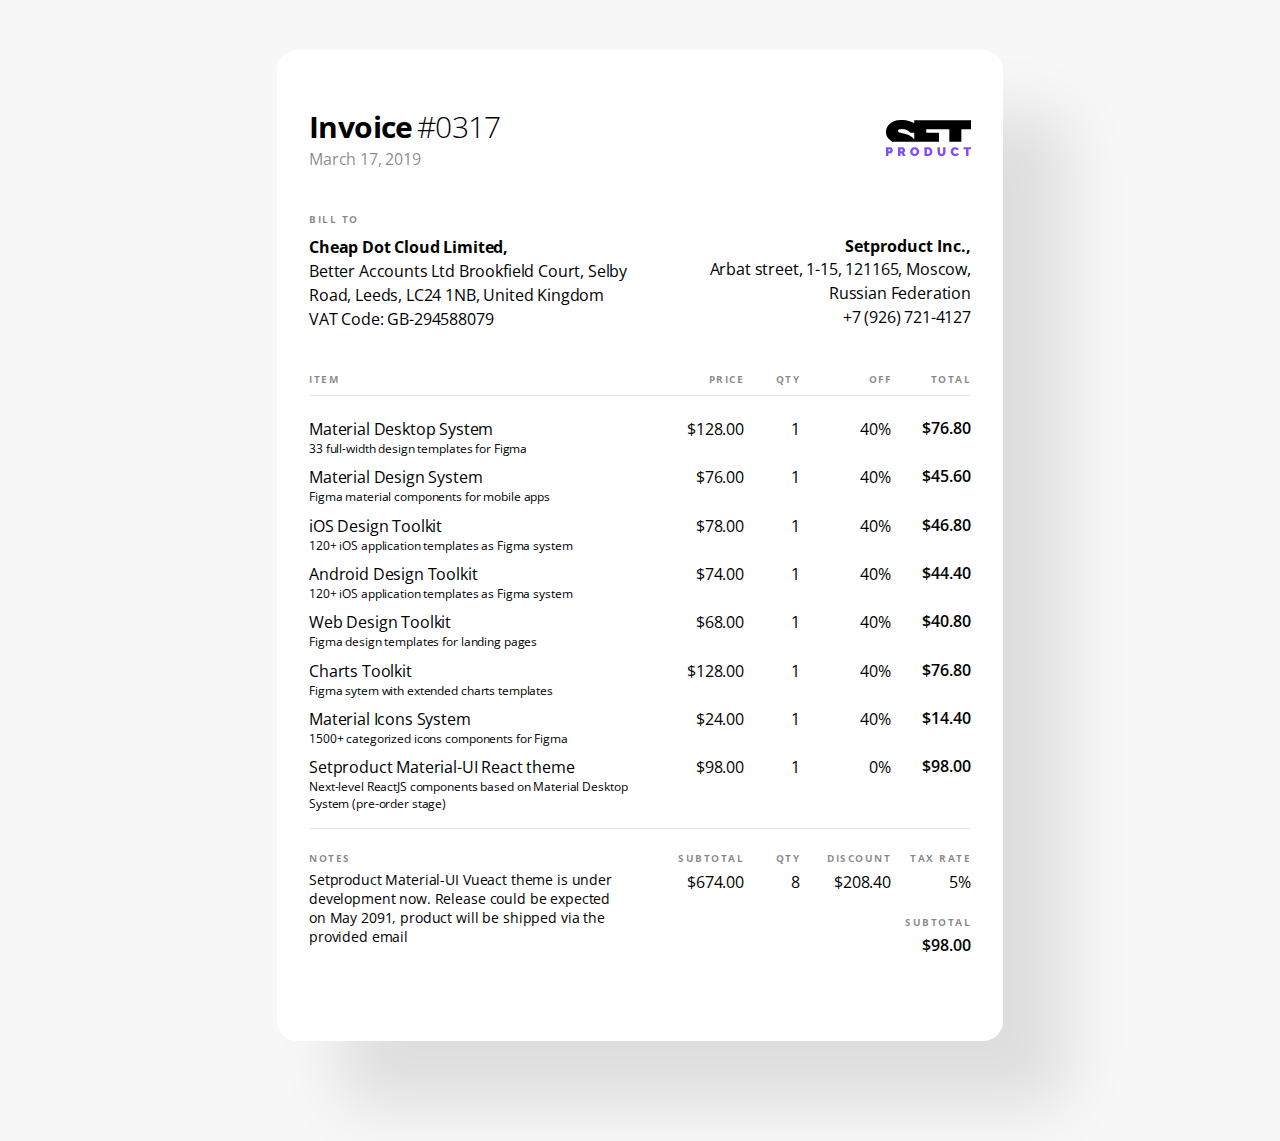
==== commit eeaf38e0: "Update index_grid.html" ====
--- a/index_grid.html
+++ b/index_grid.html
@@ -6,7 +6,7 @@
     <meta http-equiv="X-UA-Compatible" content="IE=edge">
     <meta name="viewport" content="width=device-width, initial-scale=1.0">
     <title>Invoice</title>
-    <link rel="stylesheet" href="main.css">
+    <link rel="stylesheet" href="main__grid.css">
     <link rel="preconnect" href="https://fonts.gstatic.com">
     <link href="https://fonts.googleapis.com/css2?family=Open+Sans:wght@300;400;700&display=swap" rel="stylesheet">
 </head>
--- a/main__grid.css
+++ b/main__grid.css
@@ -0,0 +1,152 @@
+body {
+    font-family: 'Open Sans', sans-serif;
+    background-color: #f7f7f7;
+}
+
+.wrapper {
+    max-width: 662px;
+    margin: 50px auto 100px;
+    background-color: #fff;
+    padding: 56px 32px 85px;
+    border-radius: 20px;
+    box-shadow: 64px 64px 64px rgba(0, 0, 0, 0.1);
+}
+
+header {
+    display: flex;
+    margin: 0px;
+    padding: 0px;
+    align-items: center;
+    justify-content: space-between;
+}
+
+.invoice {
+    font-size: 30px;
+    font-weight: 700;
+    line-height: 41px;
+    letter-spacing: -0.02em;
+    color: #000000;
+}
+
+.number {
+    font-size: 30px;
+    font-weight: 300;
+    line-height: 41px;
+    letter-spacing: -0.02em;
+    color: #000000;
+}
+
+.info {
+    font-size: 16px;
+    line-height: 24px;
+    letter-spacing: -0.01em;
+}
+
+.date {
+    font-weight: 400;
+    color: rgba(0, 0, 0, 0.48);
+}
+
+.logo {
+    top: 0px;
+    right: 0px;
+}
+
+.treaty_parties {
+    margin: 40px auto;
+}
+
+.column--name {
+    font-size: 10px;
+    font-weight: 700;
+    line-height: 16px;
+    letter-spacing: 1.5px;
+    text-align: right;
+    text-transform: uppercase;
+    color: rgba(0, 0, 0, 0.48);
+}
+
+.bill {
+    margin-bottom: 8px;
+}
+
+.address {
+    font-weight: 400;
+    color: #000000;
+}
+
+.companies {
+    display: flex;
+    flex-direction: row;
+    flex-wrap: wrap;
+    justify-content: space-between;
+}
+
+.company {
+    width: 319px;
+    display: inline-block;
+    font-style: normal;
+    font-weight: bold;
+}
+
+.company--right {
+    width: 319px;
+    text-align: right;
+}
+
+.borderline {
+    margin-top: 8px;
+    margin-bottom: 16px;
+}
+
+.table {
+    display: grid;
+    width: 662px;
+    grid-template-columns: 319px 116px 56px 91px 80px;
+}
+
+.item {
+    text-align: left;
+}
+
+.column--data__common {
+    font-weight: 400;
+    line-height: 24px;
+    letter-spacing: -0.01em;
+}
+
+.column--item {
+    font-size: 16px;
+    margin-bottom: 8px;
+}
+
+.column--item__addinfo {
+    font-size: 12px;
+    line-height: 16.34px;
+}
+
+.column--data {
+    text-align: right;
+}
+
+.column--total {
+    font-weight: 600;
+}
+
+.subtotal {
+    margin-bottom: 4px;
+}
+
+.column--notes {
+    font-size: 14px;
+    line-height: 19px;
+    grid-row-start: 2;
+    grid-row-end: 5;
+}
+
+.subtotal--end{ 
+    margin-top: 20px;
+}
+.column__subtotal {
+    grid-column: 5;
+}
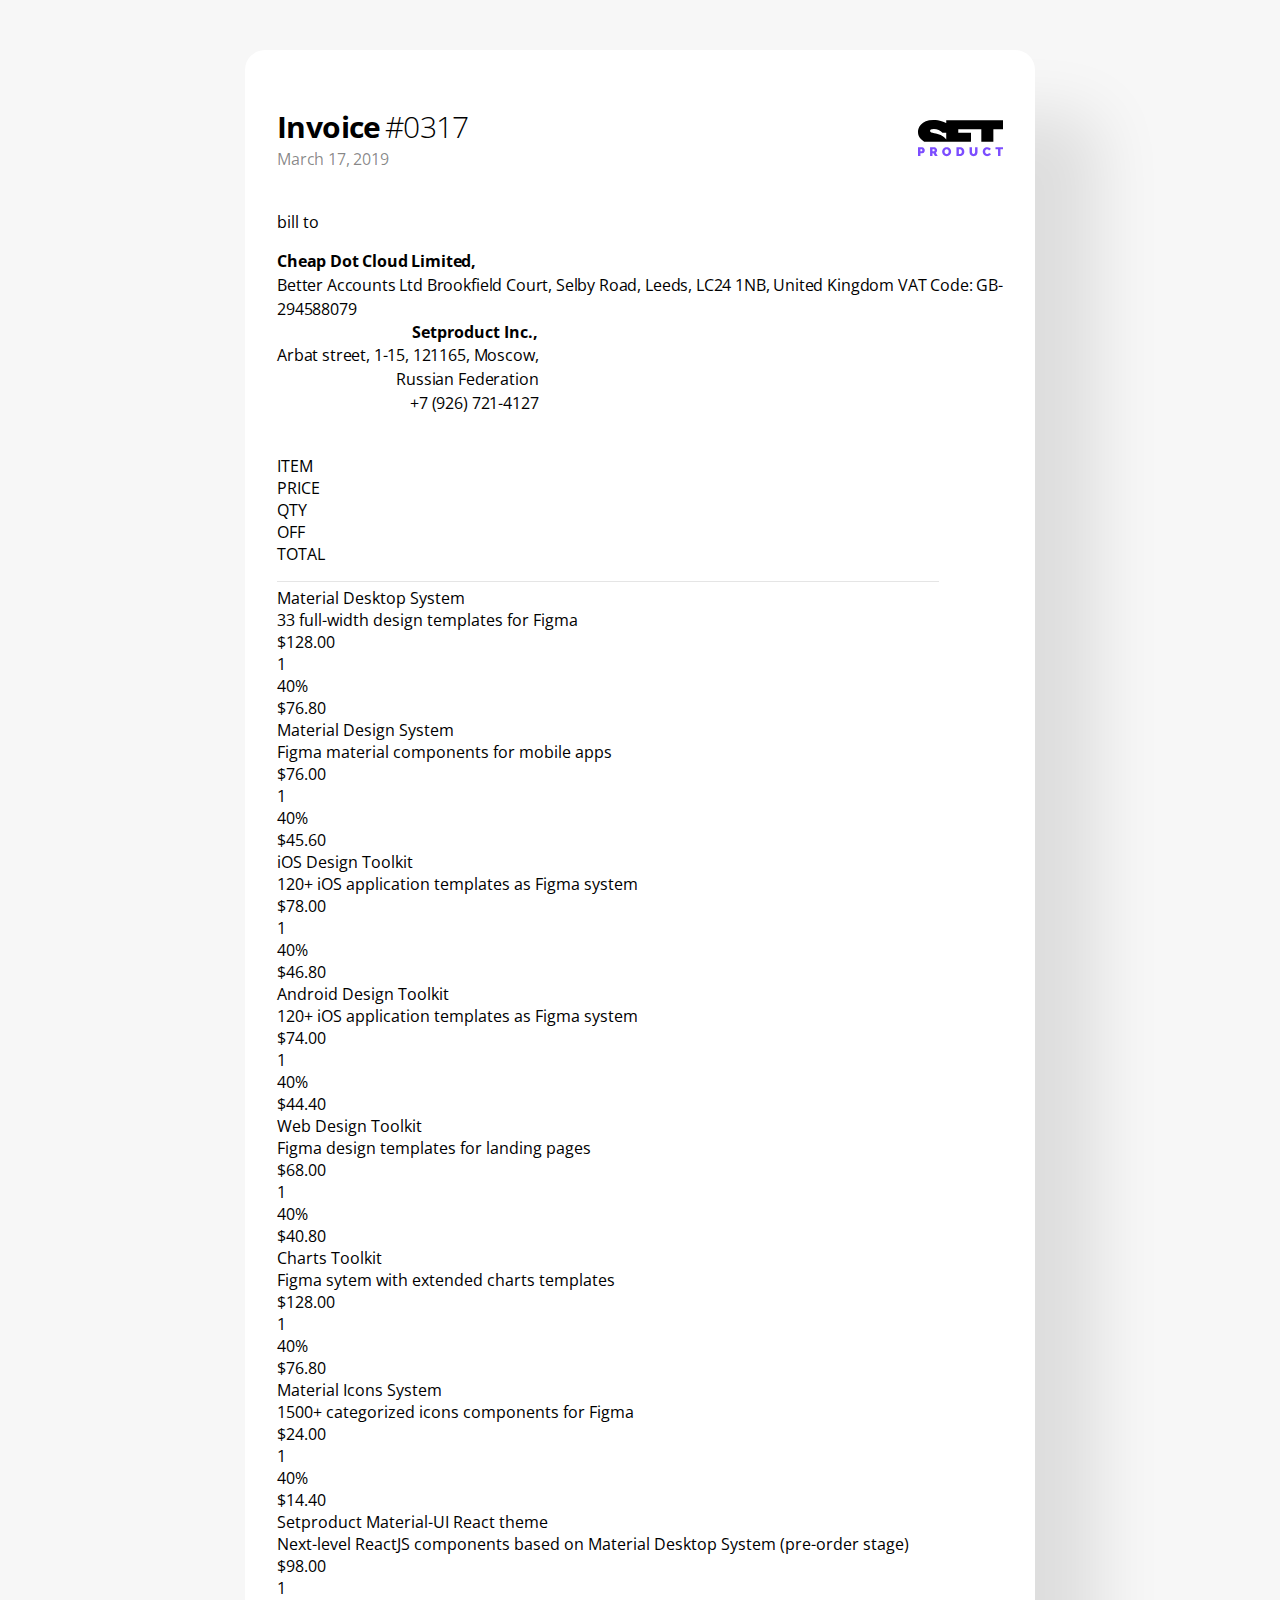
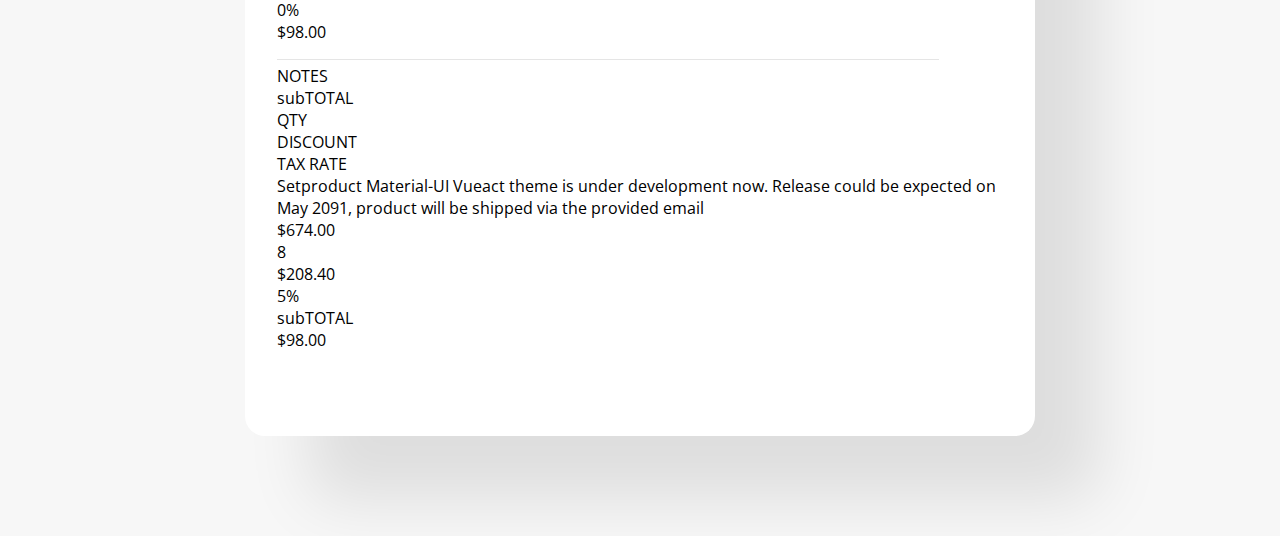
==== commit 8465be58: "Update index_grid.html" ====
--- a/index_grid.html
+++ b/index_grid.html
@@ -6,7 +6,7 @@
     <meta http-equiv="X-UA-Compatible" content="IE=edge">
     <meta name="viewport" content="width=device-width, initial-scale=1.0">
     <title>Invoice</title>
-    <link rel="stylesheet" href="main__grid.css">
+    <link rel="stylesheet" href="main.css">
     <link rel="preconnect" href="https://fonts.gstatic.com">
     <link href="https://fonts.googleapis.com/css2?family=Open+Sans:wght@300;400;700&display=swap" rel="stylesheet">
 </head>
--- a/main.css
+++ b/main.css
@@ -0,0 +1,90 @@
+body {
+    font-family: 'Open Sans', sans-serif;
+    background-color: #f7f7f7;
+}
+
+.wrapper {
+    max-width: 726px;
+    margin: 50px auto 100px;
+    background-color: #fff;
+    padding: 56px 32px 85px;
+    border-radius: 20px;
+    box-shadow: 64px 64px 64px rgba(0, 0, 0, 0.1);
+}
+
+header {
+    display: flex;
+    margin: 0px;
+    padding: 0px;
+    align-items: center;
+    justify-content: space-between;
+}
+
+.invoice {
+    font-size: 30px;
+    font-weight: 700;
+    line-height: 41px;
+    letter-spacing: -0.02em;
+    color: #000000;
+}
+
+.number {
+    font-size: 30px;
+    font-weight: 300;
+    line-height: 41px;
+    letter-spacing: -0.02em;
+    color: #000000;
+}
+
+.info {
+    font-size: 16px;
+    line-height: 24px;
+    letter-spacing: -0.01em;
+}
+
+.date {
+    font-weight: 400;
+    color: rgba(0, 0, 0, 0.48);
+}
+
+.logo {
+    top: 0px;
+    right: 0px;
+    fill: red;
+}
+
+.treaty_parties {
+    margin: 40px auto;
+}
+
+.note__name {
+    margin: 0px 0px 8px;
+    font-weight: 700;
+    font-size: 10px;
+    line-height: 16px;
+    letter-spacing: 1.5px;
+    text-transform: uppercase;
+    color: rgba(0, 0, 0, 0.48);
+}
+
+.address {
+    font-weight: 400;
+    color: #000000;
+}
+
+.companies {
+    display: flex;
+    flex-direction: row;
+    flex-wrap: wrap;
+    justify-content: space-between;
+}
+
+.company {
+    display: inline-block;
+    font-style: normal;
+    font-weight: bold;
+}
+
+.company--right {
+    text-align: right;
+}
